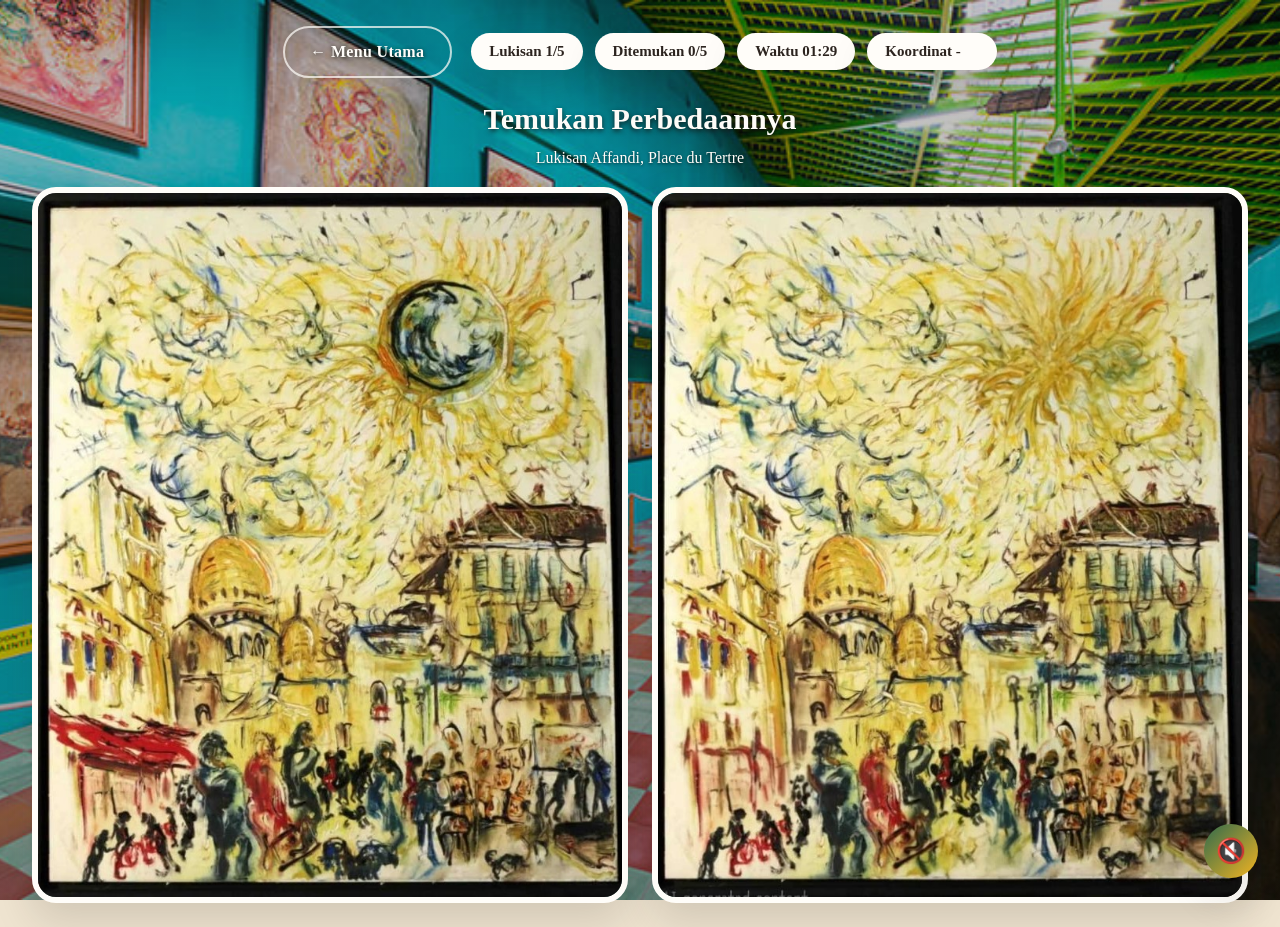
==== games/find-the-diff/index.html @ b99d82ae "Add files via upload" ====
<!doctype html>
<html lang="id">
  <head>
    <meta charset="UTF-8" />
    <meta name="viewport" content="width=device-width, initial-scale=1.0, viewport-fit=cover, interactive-widget=resizes-content" />
    <title>Cari Perbedaan - Museum Affandi</title>
    <link rel="stylesheet" href="../../shared/main.css" />
    <link rel="stylesheet" href="style.css" />
  </head>
  <body class="page-find-diff">
    <div class="screen fd-screen">
      <div class="topbar">
        <button class="btn ghost" onclick="goHome()">&larr; Menu Utama</button>
        <div class="fd-hud">
          <div class="hud-pill">Lukisan <span id="hud-level">1</span>/5</div>
          <div class="hud-pill">
            Ditemukan <span id="hud-found">0</span>/<span id="hud-total"
              >4</span
            >
          </div>
          <div class="hud-pill">Waktu <span id="hud-time">01:30</span></div>
          <div class="hud-pill">
            Koordinat <span id="hud-coordinate">-</span>
          </div>
        </div>
      </div>

      <h2 class="fd-title">Temukan Perbedaannya</h2>
      <p id="fd-description" class="fd-description"></p>

      <div class="fd-board" id="fd-board">
        <div class="fd-pane">
          <div class="fd-img-wrap" id="pane-a"></div>
        </div>
        <div class="fd-pane">
          <div class="fd-img-wrap" id="pane-b"></div>
        </div>
      </div>
    </div>

    <div class="overlay" id="overlay-win">
      <div class="overlay-card">
        <h2>Lukisan Selesai!</h2>
        <p id="win-text">Kamu menemukan semua perbedaan.</p>
        <div class="row">
          <button class="btn secondary" onclick="restartLevel()">Ulangi</button>
          <button class="btn" onclick="nextLevel()">Lanjut &rsaquo;</button>
        </div>
      </div>
    </div>

    <div class="overlay" id="overlay-time">
      <div class="overlay-card">
        <h2>Waktu Habis</h2>
        <p>Jangan menyerah, coba lagi!</p>
        <div class="row">
          <button class="btn secondary" onclick="goHome()">Menu Utama</button>
          <button class="btn" onclick="restartLevel()">Coba Lagi</button>
        </div>
      </div>
    </div>

    <div class="overlay" id="overlay-finish">
      <div class="overlay-card">
        <h2>Selamat!</h2>
        <p>Kamu berhasil menyelesaikan semua 5 lukisan Affandi.</p>
        <div class="row">
          <button class="btn" onclick="goHome()">Kembali ke Menu</button>
        </div>
      </div>
    </div>

    <script src="../../shared/main.js"></script>
    <script src="diff-data.js"></script>
    <script src="script.js"></script>
  </body>
</html>
---- shared/main.css ----
/* ===========================================================
   Museum Affandi - Interactive Kiosk
   Palet utama: hijau #3A644E, kuning #E8AE21, merah #9B3737
   =========================================================== */

@font-face {
  font-family: "Fraunces-fallback";
  src: local("Georgia");
}

:root {
  --green: #2f6a4d;
  --green-deep: #1d4533;
  --green-soft: #dfeee5;
  --yellow: #f3b421;
  --yellow-soft: #f9d86b;
  --red: #b63d3d;
  --red-soft: #d87070;
  --cream: #f9f4eb;
  --ink: #2c241f;
  --white: #fffdf9;
  --radius: 24px;
  --shadow: 0 18px 40px rgba(42, 33, 27, 0.15);
}

* {
  box-sizing: border-box;
  -webkit-tap-highlight-color: transparent;
  user-select: none;
  touch-action: manipulation;
}

html,
body {
  margin: 0;
  padding: 0;
  width: 100%;
  min-height: 100%;
  overflow-x: hidden;
  overflow-y: auto;
  background: var(--cream);
  color: var(--ink);
  font-family: Georgia, "Times New Roman", serif;
}

body {
  --page-bg: none;
  background-color: #efe4d0;
  background-image:
    linear-gradient(135deg, rgba(18, 17, 14, 0.46), rgba(18, 17, 14, 0.18)),
    radial-gradient(
      circle at 15% 18%,
      rgba(243, 180, 33, 0.28),
      transparent 24%
    ),
    radial-gradient(
      circle at 82% 16%,
      rgba(47, 106, 77, 0.22),
      transparent 25%
    ),
    linear-gradient(120deg, #f5ebda 0%, #ebddc2 42%, #e2d3b1 100%);
  background-position: center center;
  background-size: cover;
  background-repeat: no-repeat;
  background-attachment: fixed;
}

body.page-home {
  --page-bg: none;
  background-image:
    linear-gradient(180deg, rgba(18, 17, 14, 0.28), rgba(18, 17, 14, 0.42)),
    url("../assets/images/arsitektur/museum_bg.jpeg");
  background-position: center center;
  background-repeat: no-repeat;
  background-size: cover;
}

body.page-find-diff {
  --page-bg: none;
  background-image:
    linear-gradient(180deg, rgba(18, 17, 14, 0.24), rgba(18, 17, 14, 0.36)),
    url("../assets/images/arsitektur/museum_bg.jpeg");
  background-position: center center;
  background-repeat: no-repeat;
  background-size: cover;
}

body.page-puzzle {
  --page-bg: none;
  background-image:
    linear-gradient(180deg, rgba(18, 17, 14, 0.18), rgba(18, 17, 14, 0.34)),
    url("../assets/images/arsitektur/museum_bg.jpeg");
  background-position: center center;
  background-repeat: no-repeat;
  background-size: cover;
}

body.page-ular {
  --page-bg: none;
  background-image:
    linear-gradient(180deg, rgba(18, 17, 14, 0.24), rgba(18, 17, 14, 0.38)),
    url("../assets/images/arsitektur/museum_bg.jpeg");
  background-position: center center;
  background-repeat: no-repeat;
  background-size: cover;
}

body.page-find-diff .fd-title,
body.page-puzzle .pz-title,
body.page-ular .ut-title {
  color: var(--white);
  text-shadow: 0 2px 5px rgba(18, 17, 14, 0.85);
}

body.page-puzzle .pz-hint,
body.page-puzzle .pz-diff-label,
body.page-puzzle .pz-description {
  color: var(--white);
  text-shadow: 0 1px 4px rgba(18, 17, 14, 0.8);
}

body.page-find-diff .btn.ghost,
body.page-puzzle .btn.ghost,
body.page-ular .btn.ghost {
  color: var(--white);
  border-color: rgba(255, 253, 249, 0.72);
  text-shadow: 0 1px 4px rgba(18, 17, 14, 0.85);
}

body.page-puzzle .pz-thumb .label {
  color: var(--white);
  text-shadow: 0 1px 4px rgba(18, 17, 14, 0.9);
}

.screen {
  width: 100%;
  min-height: 100vh;
  display: flex;
  flex-direction: column;
  align-items: center;
  justify-content: center;
  position: relative;
  padding: clamp(16px, 2vw, 32px);
  box-sizing: border-box;
}

/* ---------- Top bar shared across games ---------- */
.topbar {
  position: relative; /* Diubah agar tidak memaksa berada di paling atas layar */
  display: flex;
  align-items: center;
  justify-content: center; /* Rata tengah */
  padding: 0;
  margin-bottom: 24px;
  z-index: 20;
  backdrop-filter: blur(0px);
  background: transparent;
  border-bottom: none;
  width: 100%;
}

.brand {
  display: flex;
  align-items: center;
  gap: 12px;
  padding: 10px 18px 10px 12px;
  border-radius: 18px;
  background: rgba(249, 244, 235, 0.72);
  border: 1px solid rgba(255, 255, 255, 0.28);
  box-shadow: 0 12px 30px rgba(18, 17, 14, 0.12);
  color: var(--green-deep);
}
.brand .mark {
  width: 32px;
  height: 32px;
  border-radius: 50%;
  background: linear-gradient(135deg, var(--green), var(--yellow));
  box-shadow: 0 8px 18px rgba(47, 106, 77, 0.24);
  flex-shrink: 0;
}
.brand .title {
  font-size: 20px;
  letter-spacing: 0.4px;
  font-weight: 700;
  line-height: 1.1;
}
.brand .sub {
  font-size: 10px;
  color: var(--green);
  font-style: italic;
  line-height: 1.3;
}

.btn {
  position: relative;
  font-family: inherit;
  border: none;
  cursor: pointer;
  border-radius: 999px;
  padding: 15px 30px;
  font-size: 1.08rem;
  font-weight: 700;
  letter-spacing: 0.02em;
  background: linear-gradient(135deg, var(--green) 0%, var(--yellow) 100%);
  color: var(--white);
  box-shadow:
    0 12px 26px rgba(47, 106, 77, 0.28),
    inset 0 1px 0 rgba(255, 255, 255, 0.2);
  transition:
    transform 0.2s ease,
    box-shadow 0.2s ease,
    filter 0.2s ease,
    background 0.2s ease;
  overflow: hidden;
}

.btn::before {
  content: "";
  position: absolute;
  inset: 0;
  background: linear-gradient(
    120deg,
    transparent 0%,
    rgba(255, 255, 255, 0.35) 45%,
    transparent 100%
  );
  transform: translateX(-110%);
  transition: transform 0.5s ease;
}

.btn:hover {
  transform: translateY(-3px) scale(1.01);
  box-shadow:
    0 18px 30px rgba(58, 100, 78, 0.32),
    0 0 0 6px rgba(232, 174, 33, 0.18);
  filter: saturate(1.08);
}

.btn:hover::before {
  transform: translateX(110%);
}

.btn:active {
  transform: translateY(1px) scale(0.98);
  box-shadow:
    0 8px 16px rgba(58, 100, 78, 0.22),
    inset 0 2px 8px rgba(0, 0, 0, 0.15);
}

.btn.secondary {
  background: rgba(255, 255, 255, 0.9);
  color: var(--green-deep);
  border: 2px solid rgba(58, 100, 78, 0.3);
  box-shadow: 0 10px 22px rgba(42, 33, 27, 0.08);
}

.btn.secondary:hover {
  box-shadow:
    0 14px 26px rgba(42, 33, 27, 0.14),
    0 0 0 5px rgba(58, 100, 78, 0.08);
}

.btn.ghost {
  background: transparent;
  color: var(--green-deep);
  box-shadow: none;
  border: 2px solid var(--green);
}

/* ---------- Home menu ---------- */
.hidden {
  display: none !important;
}

.intro-panel {
  width: min(1500px, calc(100vw - clamp(32px, 3.8vw, 72px)));
  min-height: clamp(520px, 68vh, 780px);
  margin: 0 auto;
  background: rgba(249, 244, 235, 0.58);
  backdrop-filter: blur(12px);
  -webkit-backdrop-filter: blur(12px);
  border: 1px solid rgba(255, 255, 255, 0.44);
  border-radius: 34px;
  box-shadow: 0 24px 60px rgba(18, 17, 14, 0.2);
  display: flex;
  flex-direction: column;
  align-items: center;
  justify-content: center;
  text-align: center;
  padding: clamp(28px, 3vw, 52px) clamp(24px, 2.6vw, 48px);
  position: relative;
  overflow: hidden;
}

.intro-panel::before,
.intro-panel::after {
  content: "";
  position: absolute;
  border-radius: 50%;
  pointer-events: none;
}

.intro-panel::before {
  width: 380px;
  height: 380px;
  background: rgba(232, 174, 33, 0.08);
  right: -110px;
  top: -110px;
}

.intro-panel::after {
  width: 300px;
  height: 300px;
  background: rgba(58, 100, 78, 0.06);
  left: -90px;
  bottom: -90px;
}

.intro-badge {
  display: inline-flex;
  align-items: center;
  justify-content: center;
  padding: 12px 26px;
  border-radius: 999px;
  background: linear-gradient(
    135deg,
    rgba(243, 180, 33, 0.2),
    rgba(182, 61, 61, 0.12)
  );
  border: 2px solid rgba(243, 180, 33, 0.7);
  color: var(--green-deep);
  font-size: clamp(0.9rem, 1.4vw, 1.55rem);
  font-style: italic;
  margin-bottom: 20px;
  font-family: Georgia, "Times New Roman", serif;
  position: relative;
  z-index: 1;
  box-shadow: 0 10px 22px rgba(243, 180, 33, 0.12);
}

.intro-panel h1 {
  font-size: clamp(2.8rem, 4.2vw, 7.8rem);
  line-height: 0.96;
  letter-spacing: -0.08em;
  color: var(--green-deep);
  margin: 0;
  max-width: 1100px;
  position: relative;
  z-index: 1;
  text-shadow: 0 3px 0 rgba(255, 255, 255, 0.4);
}

.intro-panel p {
  max-width: min(760px, 80vw);
  margin: 24px auto 0;
  font-size: clamp(1rem, 1.45vw, 1.7rem);
  line-height: 1.45;
  color: #2d271f;
  font-style: italic;
  position: relative;
  z-index: 1;
  text-shadow: 0 1px 0 rgba(255, 255, 255, 0.26);
}

.hero-actions {
  display: flex;
  justify-content: center;
  flex-wrap: wrap;
  gap: 18px;
  margin-top: 30px;
  position: relative;
  z-index: 1;
}

.hero-stat-grid {
  display: flex;
  justify-content: center;
  gap: 18px;
  flex-wrap: wrap;
  margin-top: 30px;
  width: min(720px, 100%);
  position: relative;
  z-index: 1;
}
.stat-item {
  min-width: 170px;
  flex: 1;
  background: rgba(58, 100, 78, 0.08);
  border: 2px solid rgba(58, 100, 78, 0.12);
  border-radius: 20px;
  padding: 16px 14px 12px;
  text-align: center;
}
.stat-item strong {
  display: block;
  color: var(--green-deep);
  font-size: clamp(2rem, 2.6vw, 2.8rem);
  margin-bottom: 5px;
}
.stat-item span {
  color: var(--ink);
  font-size: 0.94rem;
}

/* LANDING SHELL & GAME PANEL DISESUAIKAN AGAR TIDAK MEREGANG FARAH */
.landing-shell {
  position: relative;
  width: min(1500px, 100%);
  min-height: auto;
  display: flex;
  flex-direction: column;
  align-items: center;
  justify-content: center;
  margin: 0 auto;
  padding: 0;
}

.feature-banner {
  position: static;
  transform: none;
  display: flex;
  flex-wrap: wrap;
  justify-content: center;
  align-items: center;
  gap: 12px;
  width: min(620px, 80vw);
  z-index: 10;
  margin: 0 auto 20px;
}
.feature-banner span {
  display: inline-flex;
  align-items: center;
  justify-content: center;
  min-width: clamp(140px, 18vw, 190px);
  padding: clamp(8px, 1vw, 12px) clamp(18px, 1.5vw, 24px);
  background: rgba(249, 244, 235, 0.76);
  border: 1px solid rgba(255, 255, 255, 0.42);
  border-radius: 999px;
  color: var(--green-deep);
  font-weight: 700;
  box-shadow: 0 8px 20px rgba(47, 106, 77, 0.1);
  backdrop-filter: blur(6px);
}

.game-panel {
  position: relative;
  width: 100%;
  min-height: auto; /* Hilangkan min-height: 100vh agar tidak meregang */
  display: flex;
  flex-direction: column;
  justify-content: center;
  align-items: center;
  padding: 0;
  margin: 0 auto;
}

.game-grid {
  position: relative;
  z-index: 2;
  display: grid;
  grid-template-columns: repeat(3, minmax(240px, 1fr));
  gap: clamp(18px, 2vw, 32px);
  justify-content: center;
  align-items: center;
  width: min(1180px, 100%);
  margin: 0 auto;
  transform: none;
  text-align: center;
}

.game-card {
  width: 100%;
  max-width: clamp(240px, 23vw, 340px);
  justify-self: center;
  background: rgba(255, 255, 255, 0.9);
  border-radius: 24px;
  box-shadow: 0 18px 34px rgba(42, 33, 27, 0.18);
  overflow: hidden;
  cursor: pointer;
  transition:
    transform 0.18s ease,
    box-shadow 0.18s ease,
    border-color 0.18s ease;
  border: 2px solid rgba(255, 255, 255, 0.24);
  position: relative;
  backdrop-filter: blur(8px);
  flex: 0 0 auto;
}
.game-card:hover {
  transform: translateY(-8px) scale(1.01);
  box-shadow: 0 30px 48px rgba(47, 106, 77, 0.2);
  border-color: rgba(243, 180, 33, 0.78);
}
.game-card:active {
  transform: scale(0.98);
}
.game-card .thumb {
  height: clamp(160px, 17vw, 220px);
  background-size: cover;
  background-position: center;
  display: flex;
  align-items: flex-end;
  padding: 14px;
  position: relative;
  box-shadow: inset 0 -50px 70px rgba(0, 0, 0, 0.12);
}
.game-card .thumb::after {
  content: "";
  position: absolute;
  inset: 0;
  background: linear-gradient(180deg, rgba(0, 0, 0, 0.06), rgba(0, 0, 0, 0.28));
}
.game-card .thumb span {
  position: relative;
  z-index: 1;
  background: rgba(42, 33, 27, 0.7);
  color: var(--white);
  font-size: 12px;
  padding: 6px 12px;
  border-radius: 999px;
}
.audio-toggle {
  position: fixed;
  right: 22px;
  bottom: 22px;
  z-index: 40;
  width: 54px;
  height: 54px;
  border: none;
  border-radius: 50%;
  background: linear-gradient(135deg, var(--green), var(--yellow));
  color: var(--white);
  font-size: 24px;
  box-shadow: var(--shadow);
  cursor: pointer;
}

.game-card .body {
  padding: clamp(16px, 1.6vw, 22px);
  background: linear-gradient(
    180deg,
    rgba(255, 255, 255, 0.96),
    rgba(248, 242, 231, 0.9)
  );
  min-height: clamp(200px, 22vw, 250px);
  display: flex;
  flex-direction: column;
}
.game-card h3 {
  margin: 0 0 10px;
  font-size: clamp(1.3rem, 1.7vw, 2rem);
  line-height: 1.2;
  color: var(--green-deep);
}
.game-card p {
  margin: 0 0 18px;
  font-size: clamp(0.88rem, 1vw, 1.05rem);
  color: var(--ink);
  line-height: 1.55;
  flex: 1;
}
.game-card .play {
  text-align: right;
  font-weight: 700;
  color: var(--red);
  font-size: 1rem;
  margin-top: auto;
  letter-spacing: 0.02em;
}

/* ---------- Idle / attract screen ---------- */
#idle-screen {
  position: fixed;
  inset: 0;
  background: linear-gradient(135deg, var(--green-deep), var(--green));
  color: var(--white);
  display: none;
  align-items: center;
  justify-content: center;
  flex-direction: column;
  z-index: 999;
  text-align: center;
}
#idle-screen.show {
  display: flex;
}
#idle-screen h2 {
  font-size: 48px;
  margin-bottom: 10px;
}
#idle-screen p {
  font-size: 22px;
  opacity: 0.85;
}
#idle-screen .pulse {
  margin-top: 40px;
  width: 90px;
  height: 90px;
  border-radius: 50%;
  border: 4px solid var(--yellow-soft);
  animation: pulse 1.6s infinite ease-out;
}
@keyframes pulse {
  0% {
    transform: scale(0.8);
    opacity: 1;
  }
  100% {
    transform: scale(1.6);
    opacity: 0;
  }
}

/* ---------- Generic result overlay ---------- */
.overlay {
  position: fixed;
  inset: 0;
  background: rgba(42, 33, 27, 0.72);
  display: none;
  align-items: center;
  justify-content: center;
  z-index: 500;
}
.overlay.show {
  display: flex;
}
.overlay-card {
  background: var(--white);
  border-radius: var(--radius);
  padding: 46px 56px;
  text-align: center;
  box-shadow: var(--shadow);
  max-width: 520px;
}
.overlay-card h2 {
  color: var(--green-deep);
  font-size: 34px;
  margin-top: 0;
}
.overlay-card p {
  font-size: 18px;
  margin-bottom: 26px;
}
.overlay-card .row {
  display: flex;
  gap: 16px;
  justify-content: center;
  flex-wrap: wrap;
}

::-webkit-scrollbar {
  width: 10px;
}
::-webkit-scrollbar-thumb {
  background: linear-gradient(180deg, var(--green), var(--yellow));
  border-radius: 999px;
}
::-webkit-scrollbar-track {
  background: rgba(58, 100, 78, 0.08);
}


/* ===========================================================
   RESPONSIVE / MULTI-SCREEN LAYOUT
   Designed for phones, tablets, laptops and large TV/kiosk
   screens in portrait or landscape.
   =========================================================== */

html {
  min-height: 100%;
  min-height: 100dvh;
  width: 100%;
}

body {
  min-height: 100%;
  min-height: 100dvh;
  overflow-x: hidden;
  -webkit-text-size-adjust: 100%;
}

.screen {
  width: 100%;
  min-height: 100vh;
  min-height: 100dvh;
  padding:
    clamp(12px, 2vw, 32px)
    clamp(12px, 2.5vw, 40px)
    max(24px, env(safe-area-inset-bottom));
}

/* Buttons remain comfortable for touch screens without becoming huge on TV. */
.btn {
  min-height: 44px;
  padding: clamp(11px, 1.2vw, 15px) clamp(18px, 2vw, 30px);
  font-size: clamp(0.92rem, 1.25vw, 1.12rem);
}

.topbar {
  width: 100%;
  gap: clamp(10px, 1.5vw, 20px);
  flex-wrap: wrap;
}

.topbar > .btn {
  flex: 0 0 auto;
}

.hero-panel,
.intro-panel {
  width: min(1100px, 100%);
}

.game-grid {
  grid-template-columns: repeat(3, minmax(0, 1fr));
  width: min(1320px, 100%);
}

.game-card {
  max-width: none;
}

@media (max-width: 1100px) {
  .game-grid {
    grid-template-columns: repeat(2, minmax(220px, 1fr));
    width: min(900px, 100%);
  }
}

@media (max-width: 700px) {
  .screen {
    justify-content: flex-start;
    padding:
      12px
      12px
      max(20px, env(safe-area-inset-bottom));
  }

  .topbar {
    margin-bottom: 12px;
    justify-content: center;
  }

  .brand {
    max-width: 100%;
    padding: 8px 12px 8px 9px;
  }

  .brand .title {
    font-size: clamp(16px, 4.5vw, 20px);
  }

  .brand .sub {
    font-size: 9px;
  }

  .game-grid {
    grid-template-columns: 1fr;
    width: min(520px, 100%);
    gap: 16px;
  }

  .game-card .thumb {
    height: clamp(150px, 42vw, 210px);
  }

  .game-card .body {
    min-height: 0;
  }

  #idle-screen h2 {
    font-size: clamp(28px, 8vw, 48px);
  }

  #idle-screen p {
    font-size: clamp(16px, 4vw, 22px);
  }
}

@media (min-width: 1600px) {
  .screen {
    padding-left: clamp(32px, 3vw, 64px);
    padding-right: clamp(32px, 3vw, 64px);
  }

  .game-grid {
    width: min(1500px, 100%);
  }
}

/* Very short landscape displays: avoid vertical clipping. */
@media (max-height: 650px) and (orientation: landscape) {
  .screen {
    padding-top: 10px;
  }

  .topbar {
    margin-bottom: 8px;
  }

  .btn {
    min-height: 40px;
  }
}
---- games/find-the-diff/style.css ----
.fd-screen {
  padding-top: 120px;
  justify-content: flex-start;
}

.fd-hud {
  display: flex;
  gap: 12px;
  flex-wrap: wrap;
  justify-content: center;
}
.fd-hud .hud-pill {
  flex-shrink: 0;
}
.fd-hud .hud-pill:last-child {
  min-width: 130px;
}
.hud-pill {
  background: var(--white);
  border-radius: 999px;
  padding: 10px 18px;
  font-weight: 700;
  color: var(--clay-dark);
  box-shadow: var(--shadow);
  font-size: 15px;
}

.fd-title {
  color: var(--clay-dark);
  font-size: 30px;
  margin: 0 0 18px;
}
.fd-description {
  max-width: 900px;
  margin: -8px 0 18px;
  color: var(--white);
  text-align: center;
  line-height: 1.45;
  text-shadow: 0 1px 3px rgba(0, 0, 0, 0.65);
}

.fd-board {
  display: flex;
  gap: 24px;
  justify-content: center;
  align-items: flex-start;
  max-width: 1500px;
  width: 92vw;
  max-height: 66vh;
}

.fd-pane {
  flex: 1;
  display: flex;
  justify-content: center;
  min-width: 0;
  height: 66vh;
}

.fd-img-wrap {
  position: relative;
  height: 100%;
  width: auto;
  max-width: 100%;
  border-radius: var(--radius);
  overflow: hidden;
  box-shadow: var(--shadow);
  border: 6px solid var(--white);
  cursor: crosshair;
  display: inline-block;
}
.fd-img-wrap img {
  display: block;
  height: 100%;
  width: auto;
  max-width: 100%;
  object-fit: contain;
  pointer-events: none;
}

.found-marker {
  position: absolute;
  border: 4px solid #39ff14;
  border-radius: 50%;
  box-shadow: 0 0 0 3px rgba(255, 255, 255, 0.8);
  pointer-events: none;
  animation: pop 0.3s ease;
}
@keyframes pop {
  from {
    transform: scale(0);
    opacity: 0;
  }
  to {
    transform: scale(1);
    opacity: 1;
  }
}

.miss-flash {
  position: absolute;
  width: 30px;
  height: 30px;
  border-radius: 50%;
  background: rgba(220, 40, 40, 0.55);
  pointer-events: none;
  transform: translate(-50%, -50%);
  animation: fadeout 0.5s ease forwards;
}
@keyframes fadeout {
  from {
    opacity: 1;
    transform: translate(-50%, -50%) scale(0.6);
  }
  to {
    opacity: 0;
    transform: translate(-50%, -50%) scale(1.6);
  }
}


/* ===========================================================
   RESPONSIVE FIND-THE-DIFFERENCE
   =========================================================== */

.fd-screen {
  padding-top: clamp(12px, 2vw, 28px);
}

.fd-board {
  width: min(1500px, 100%);
  max-width: 1500px;
  max-height: none;
  gap: clamp(10px, 2vw, 24px);
}

.fd-pane {
  min-width: 0;
  height: auto;
  width: 100%;
  align-items: flex-start;
}

.fd-img-wrap {
  width: 100%;
  height: auto;
  max-width: 100%;
}

.fd-img-wrap img {
  width: 100%;
  height: auto;
  max-width: 100%;
  object-fit: contain;
}

@media (max-width: 900px) {
  .fd-board {
    flex-direction: column;
    align-items: center;
    width: min(720px, 100%);
  }

  .fd-pane {
    width: 100%;
    max-width: 720px;
  }

  .fd-title {
    font-size: clamp(24px, 5vw, 30px);
    text-align: center;
  }

  .fd-description {
    font-size: clamp(13px, 2vw, 16px);
    max-width: 720px;
  }
}

@media (max-width: 600px) {
  .fd-hud {
    width: 100%;
    gap: 7px;
  }

  .fd-hud .hud-pill {
    padding: 8px 11px;
    font-size: 12px;
  }

  .fd-hud .hud-pill:last-child {
    min-width: 0;
  }

  .fd-board {
    gap: 12px;
  }

  .fd-img-wrap {
    border-width: 3px;
    border-radius: 14px;
  }

  .found-marker {
    border-width: 3px;
  }
}

/* Keep two images side-by-side on wider landscape tablets/laptops. */
@media (min-width: 901px) and (max-height: 700px) {
  .fd-board {
    max-width: 1100px;
  }
}
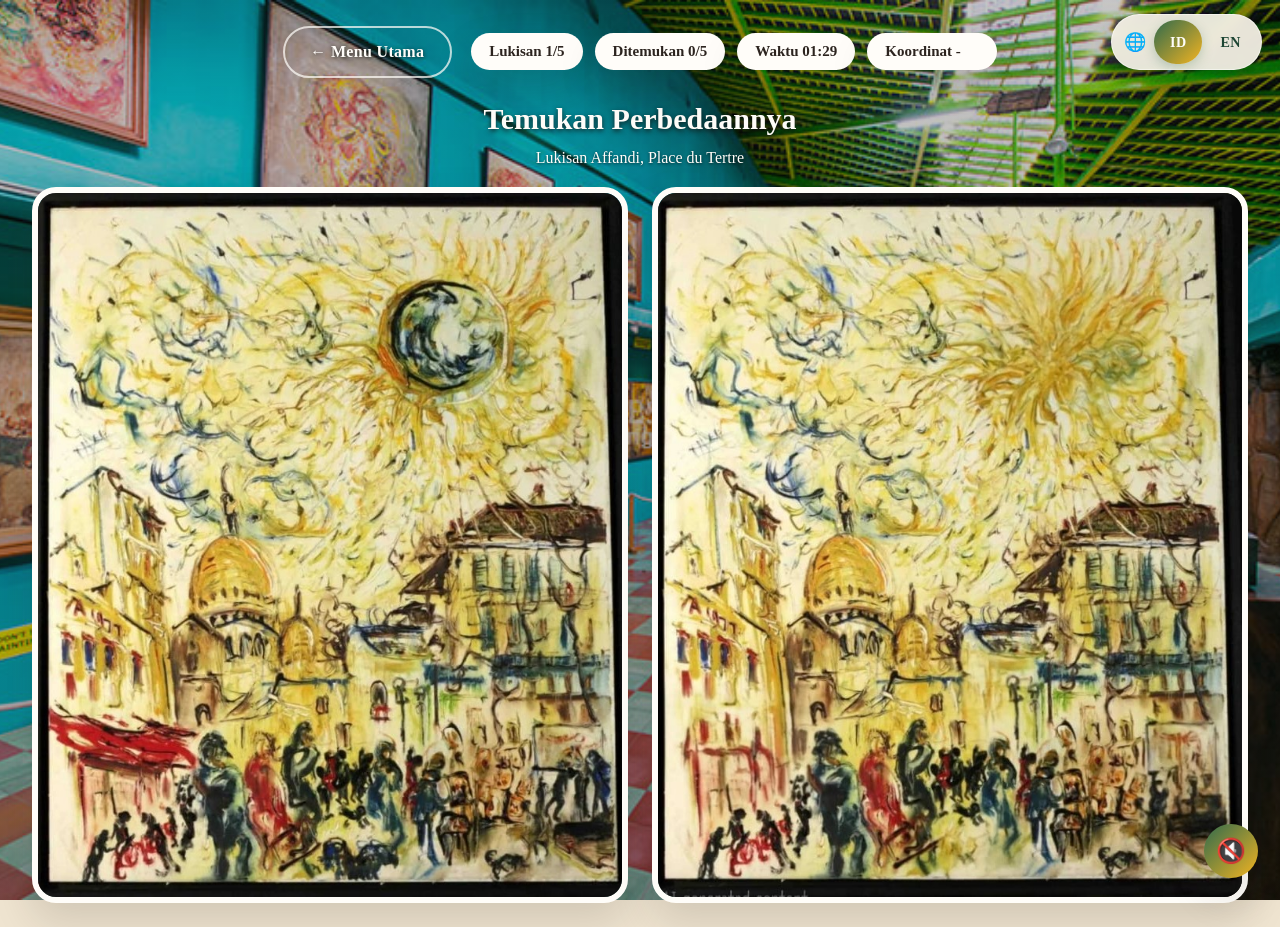
==== commit 3b53e049: "Add files via upload" ====
--- a/games/find-the-diff/index.html
+++ b/games/find-the-diff/index.html
@@ -3,29 +3,27 @@
   <head>
     <meta charset="UTF-8" />
     <meta name="viewport" content="width=device-width, initial-scale=1.0, viewport-fit=cover, interactive-widget=resizes-content" />
-    <title>Cari Perbedaan - Museum Affandi</title>
+    <title data-i18n="title.fd">Cari Perbedaan - Museum Affandi</title>
     <link rel="stylesheet" href="../../shared/main.css" />
     <link rel="stylesheet" href="style.css" />
   </head>
   <body class="page-find-diff">
     <div class="screen fd-screen">
       <div class="topbar">
-        <button class="btn ghost" onclick="goHome()">&larr; Menu Utama</button>
+        <button class="btn ghost" onclick="goHome()" data-i18n="common.backMenu">← Menu Utama</button>
         <div class="fd-hud">
-          <div class="hud-pill">Lukisan <span id="hud-level">1</span>/5</div>
+          <div class="hud-pill"><span data-i18n="common.painting">Lukisan</span> <span id="hud-level">1</span>/5</div>
           <div class="hud-pill">
-            Ditemukan <span id="hud-found">0</span>/<span id="hud-total"
-              >4</span
-            >
+            <span data-i18n="fd.found">Ditemukan</span> <span id="hud-found">0</span>/<span id="hud-total">4</span>
           </div>
-          <div class="hud-pill">Waktu <span id="hud-time">01:30</span></div>
+          <div class="hud-pill"><span data-i18n="common.time">Waktu</span> <span id="hud-time">01:30</span></div>
           <div class="hud-pill">
-            Koordinat <span id="hud-coordinate">-</span>
+            <span data-i18n="fd.coordinate">Koordinat</span> <span id="hud-coordinate">-</span>
           </div>
         </div>
       </div>
 
-      <h2 class="fd-title">Temukan Perbedaannya</h2>
+      <h2 class="fd-title" data-i18n="fd.title">Temukan Perbedaannya</h2>
       <p id="fd-description" class="fd-description"></p>
 
       <div class="fd-board" id="fd-board">
@@ -40,36 +38,37 @@
 
     <div class="overlay" id="overlay-win">
       <div class="overlay-card">
-        <h2>Lukisan Selesai!</h2>
-        <p id="win-text">Kamu menemukan semua perbedaan.</p>
+        <h2 data-i18n="fd.winTitle">Lukisan Selesai!</h2>
+        <p id="win-text" data-i18n="fd.winDefault">Kamu menemukan semua perbedaan.</p>
         <div class="row">
-          <button class="btn secondary" onclick="restartLevel()">Ulangi</button>
-          <button class="btn" onclick="nextLevel()">Lanjut &rsaquo;</button>
+          <button class="btn secondary" onclick="restartLevel()" data-i18n="fd.replay">Ulangi</button>
+          <button class="btn" onclick="nextLevel()" data-i18n="fd.next">Lanjut ›</button>
         </div>
       </div>
     </div>
 
     <div class="overlay" id="overlay-time">
       <div class="overlay-card">
-        <h2>Waktu Habis</h2>
-        <p>Jangan menyerah, coba lagi!</p>
+        <h2 data-i18n="fd.timeUpTitle">Waktu Habis</h2>
+        <p data-i18n="fd.timeUpText">Jangan menyerah, coba lagi!</p>
         <div class="row">
-          <button class="btn secondary" onclick="goHome()">Menu Utama</button>
-          <button class="btn" onclick="restartLevel()">Coba Lagi</button>
+          <button class="btn secondary" onclick="goHome()" data-i18n="common.mainMenu">Menu Utama</button>
+          <button class="btn" onclick="restartLevel()" data-i18n="fd.tryAgain">Coba Lagi</button>
         </div>
       </div>
     </div>
 
     <div class="overlay" id="overlay-finish">
       <div class="overlay-card">
-        <h2>Selamat!</h2>
-        <p>Kamu berhasil menyelesaikan semua 5 lukisan Affandi.</p>
+        <h2 data-i18n="common.congrats">Selamat!</h2>
+        <p data-i18n="fd.finishText">Kamu berhasil menyelesaikan semua 5 lukisan Affandi.</p>
         <div class="row">
-          <button class="btn" onclick="goHome()">Kembali ke Menu</button>
+          <button class="btn" onclick="goHome()" data-i18n="common.backToMenu">Kembali ke Menu</button>
         </div>
       </div>
     </div>
 
+    <script src="../../shared/i18n.js"></script>
     <script src="../../shared/main.js"></script>
     <script src="diff-data.js"></script>
     <script src="script.js"></script>
--- a/shared/main.css
+++ b/shared/main.css
@@ -802,3 +802,56 @@
     min-height: 40px;
   }
 }
+
+/* ---------- Tombol bahasa (ID / EN) ---------- */
+.lang-toggle {
+  position: fixed;
+  top: max(14px, env(safe-area-inset-top));
+  right: max(18px, env(safe-area-inset-right));
+  z-index: 600; /* di atas overlay (500), di bawah layar idle (999) */
+  display: flex;
+  align-items: center;
+  gap: 4px;
+  padding: 5px 6px 5px 12px;
+  border-radius: 999px;
+  background: rgba(249, 244, 235, 0.92);
+  border: 1px solid rgba(255, 255, 255, 0.5);
+  box-shadow: 0 8px 22px rgba(18, 17, 14, 0.18);
+  backdrop-filter: blur(6px);
+}
+.lang-toggle .lang-globe {
+  font-size: 18px;
+  margin-right: 4px;
+}
+.lang-toggle button {
+  font-family: inherit;
+  font-weight: 700;
+  font-size: clamp(0.85rem, 1.1vw, 1rem);
+  min-width: 48px;
+  min-height: 44px;
+  padding: 0 14px;
+  border: none;
+  border-radius: 999px;
+  cursor: pointer;
+  background: transparent;
+  color: var(--green-deep);
+  letter-spacing: 0.5px;
+}
+.lang-toggle button.active {
+  background: linear-gradient(135deg, var(--green), var(--yellow));
+  color: var(--white);
+  box-shadow: 0 4px 12px rgba(47, 106, 77, 0.28);
+}
+
+@media (max-width: 700px) {
+  .lang-toggle {
+    top: 8px;
+    right: 8px;
+    padding: 3px 4px 3px 9px;
+  }
+  .lang-toggle button {
+    min-width: 40px;
+    min-height: 40px;
+    padding: 0 10px;
+  }
+}
